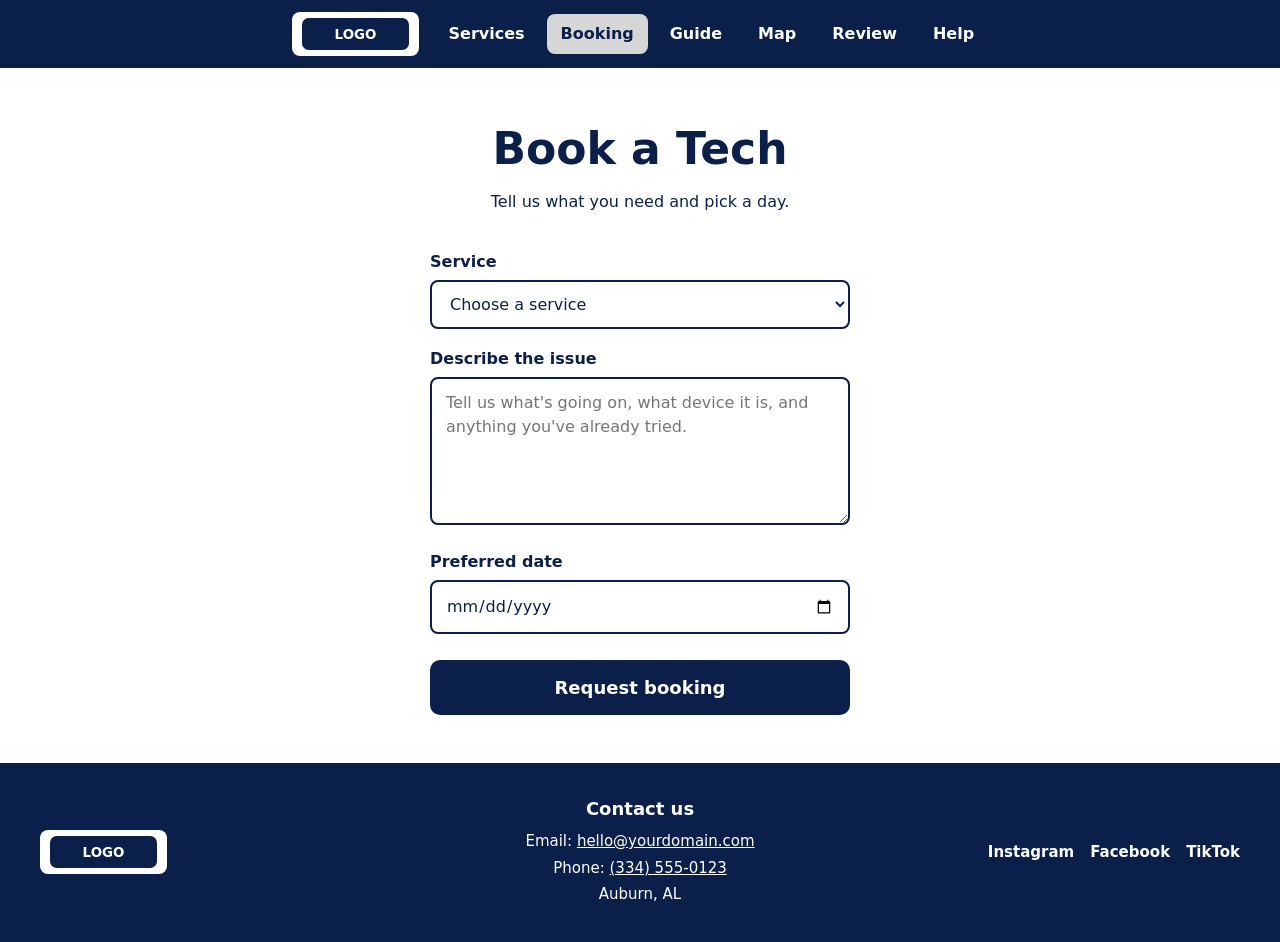
==== booking.html @ f1641cdd "Test" ====
<!DOCTYPE html>
<html lang="en">
<head>
  <meta charset="utf-8">
  <meta name="viewport" content="width=device-width, initial-scale=1">
  <title>Booking | Rent-a-Tech</title>
  <link rel="stylesheet" href="style.css">
  <script src="script.js" defer></script>
</head>
<body>

  <!-- ===== NAVBAR (same as every page) ===== -->
  <nav class="navbar">
    <a class="logo" href="index.html"><img src="images/logo.svg" alt="Rent-a-Tech logo"></a>
    <a href="services.html">Services</a>
    <a href="booking.html">Booking</a>
    <a href="guide.html">Guide</a>
    <a href="map.html">Map</a>
    <a href="review.html">Review</a>
    <a href="help.html">Help</a>
  </nav>

  <!-- ===== BOOKING FORM ===== -->
  <main class="page">
    <h1>Book a Tech</h1>
    <p class="page-intro">Tell us what you need and pick a day.</p>

    <!-- action="#" means nothing is sent anywhere yet. See the note at the bottom. -->
    <form class="form" id="booking-form" action="#" method="post">

      <!-- Service dropdown. Rename the options to match your real services. -->
      <label for="service">Service</label>
      <select id="service" name="service" required>
        <option value="" disabled selected>Choose a service</option>
        <option value="service-1">Service 1</option>
        <option value="service-2">Service 2</option>
        <option value="service-3">Service 3</option>
        <option value="service-4">Service 4</option>
        <option value="service-5">Service 5</option>
        <option value="service-6">Service 6</option>
      </select>

      <!-- Description box where the customer explains the issue -->
      <label for="description">Describe the issue</label>
      <textarea id="description" name="description" rows="5" placeholder="Tell us what's going on, what device it is, and anything you've already tried." required></textarea>

      <!-- Date picker. Browsers show a built-in calendar for type="date". -->
      <label for="date">Preferred date</label>
      <input type="date" id="date" name="date" required>

      <button type="submit" class="signup-btn">Request booking</button>

      <!-- Shown after a successful submit -->
      <p class="form-message" id="message" hidden>Thanks! Your booking request was received.</p>
    </form>
  </main>

  <!-- ===== FOOTER (same as every page) ===== -->
    <footer class="footer">
    <a class="footer-logo" href="index.html"><img src="images/logo.svg" alt="Rent-a-Tech logo"></a>

    <div class="footer-contact">
      <h2>Contact us</h2>
      <p>Email: <a href="mailto:hello@yourdomain.com">hello@yourdomain.com</a></p>
      <p>Phone: <a href="tel:+13345550123">(334) 555-0123</a></p>
      <p>Auburn, AL</p>
    </div>

    <!-- Replace each # with your real social media page address -->
    <div class="footer-social">
      <a href="#">Instagram</a>
      <a href="#">Facebook</a>
      <a href="#">TikTok</a>
    </div>
  </footer>

  

</body>
</html>
---- style.css ----
/* ===== THEME COLORS ===== */
/* Change a color here and it updates everywhere on the site */
:root {
  --navy: #0b1f4b;        /* main dark color */
  --navy-dark: #071533;   /* darker navy for hover effects */
  --white: #ffffff;       /* main light color */
  --tint: #e8edf7;        /* very light navy tint for backgrounds */
  --grey-dark: #4d4d4d;   /* navbar button on hover */
  --grey-light: #d6d6d6;  /* navbar button for the page you are on */
}

/* ===== BASE STYLES ===== */
* {
  box-sizing: border-box;
}

/* Stacks navbar, content, and footer, and keeps the footer at the bottom */
body {
  margin: 0;
  min-height: 100vh;
  display: flex;
  flex-direction: column;
  background: var(--white);
  color: var(--navy);
  font-family: system-ui, -apple-system, "Segoe UI", Roboto, sans-serif;
  line-height: 1.5;
}

/* ===== NAVBAR ===== */
/* Navy bar across the top; links are centered and wrap on small screens */
.navbar {
  display: flex;
  flex-wrap: wrap;
  justify-content: center;
  align-items: center;
  gap: 8px;
  padding: 12px 20px;
  background: var(--navy);
}

.navbar a {
  color: var(--white);
  text-decoration: none;
  font-weight: 600;
  padding: 8px 14px;
  border-radius: 8px;
}

/* Logo button: white box so it stands out */
.navbar .logo {
  background: var(--white);
  color: var(--navy);
  font-weight: 800;
  margin-right: 8px;
}

/* The button for the page you are on turns light grey (set by script.js) */
.navbar a[aria-current="page"] {
  background: var(--grey-light);
  color: var(--navy);
}

/* Hovering any navbar button turns it dark grey. This comes after the
   rule above so hover wins even on the current page's button. */
.navbar a:hover {
  background: var(--grey-dark);
  color: var(--white);
}

.navbar a:focus-visible {
  outline: 3px solid var(--white);
  outline-offset: 2px;
}

/* ===== BUTTON (sign up bar, form submit, service page button) ===== */
.signup-btn {
  display: inline-block;
  background: var(--navy);
  color: var(--white);
  text-decoration: none;
  text-align: center;
  border: 0;
  cursor: pointer;
  font: inherit;
  font-weight: 600;
  font-size: 18px;
  padding: 14px 32px;
  border-radius: 10px;
}

.signup-btn:hover {
  background: var(--navy-dark);
}

.signup-btn:focus-visible {
  outline: 3px solid var(--navy);
  outline-offset: 2px;
}

/* ===== HERO (home page) ===== */
/* No side padding so the sign up bar can reach both edges of the screen */
.hero {
  flex: 1;
  display: flex;
  flex-direction: column;
  align-items: center;
  justify-content: center;
  text-align: center;
  padding: 64px 0 56px;
}

.hero h1 {
  margin: 0 0 32px;
  padding: 0 20px;
  font-size: clamp(36px, 8vw, 64px);
  line-height: 1.1;
}

/* Sign up button stretched into a bar across the whole screen */
.hero .signup-btn {
  width: 100%;
  border-radius: 0;
  padding: 20px;
  font-size: 20px;
}

/* ===== CAROUSEL ===== */
/* --visible is how many tiles show at once (script.js sets it: 3 on desktop, 1 on phones).
   --fade is how far in from each edge the fade reaches. */
.carousel {
  --visible: 3;
  --fade: 33.333%;
  position: relative;
  width: 100%;
  max-width: 1200px;
  margin-top: 56px;
}

/* The window. The mask fades the tiles toward the left and right edges:
   the closer to the edge, the more see-through. */
.carousel-viewport {
  overflow: hidden;
  touch-action: pan-y;   /* lets you swipe sideways without blocking page scrolling */
  cursor: grab;
  -webkit-mask-image: linear-gradient(to right, rgba(0,0,0,0.08), #000 var(--fade), #000 calc(100% - var(--fade)), rgba(0,0,0,0.08));
  mask-image: linear-gradient(to right, rgba(0,0,0,0.08), #000 var(--fade), #000 calc(100% - var(--fade)), rgba(0,0,0,0.08));
}

.carousel-viewport.dragging {
  cursor: grabbing;
}

/* Row of tiles; script.js slides this left and right */
.carousel-track {
  display: flex;
  transition: transform 0.45s ease;
  user-select: none;
}

/* One carousel tile (a link to a service page) */
.slide {
  flex: 0 0 calc(100% / var(--visible) - 20px);
  margin: 0 10px;
  aspect-ratio: 4 / 3;
  display: grid;
  place-items: center;
  padding: 12px;
  text-align: center;
  background: var(--navy);
  color: var(--white);
  text-decoration: none;
  font-weight: 700;
  font-size: clamp(18px, 2.4vw, 28px);
  border-radius: 14px;
  -webkit-user-drag: none;
}

.slide:hover {
  background: var(--navy-dark);
}

/* Arrows sit on top of the tiles and only appear while hovering the carousel */
.carousel-arrow {
  position: absolute;
  top: 50%;
  transform: translateY(-50%);
  width: 44px;
  height: 44px;
  border: 2px solid var(--navy);
  border-radius: 50%;
  background: var(--white);
  color: var(--navy);
  font-size: 26px;
  line-height: 1;
  cursor: pointer;
  opacity: 0;
  transition: opacity 0.2s;
}

.carousel-arrow.prev { left: 14px; }
.carousel-arrow.next { right: 14px; }

.carousel:hover .carousel-arrow,
.carousel-arrow:focus-visible {
  opacity: 1;
}

.carousel-arrow:hover {
  background: var(--tint);
}

/* Touch screens have no hover, so they use swiping instead of arrows */
@media (hover: none) {
  .carousel-arrow { display: none; }
}

/* ===== INNER PAGES ===== */
.page {
  flex: 1;
  width: 100%;
  max-width: 1100px;
  margin: 0 auto;
  padding: 48px 20px;
}

.page h1 {
  margin: 0 0 8px;
  font-size: clamp(30px, 6vw, 44px);
  text-align: center;
}

.page-intro {
  margin: 0 0 36px;
  text-align: center;
}

/* ===== SERVICE TILES (services page) ===== */
.tile-grid {
  display: grid;
  grid-template-columns: 1fr;
  gap: 24px;
}

@media (min-width: 640px) {
  .tile-grid { grid-template-columns: repeat(2, 1fr); }
}

@media (min-width: 960px) {
  .tile-grid { grid-template-columns: repeat(3, 1fr); }
}

.tile {
  display: block;
  color: inherit;
  text-decoration: none;
  border: 2px solid var(--navy);
  border-radius: 14px;
  overflow: hidden;
  background: var(--white);
}

a.tile:hover .tile-body {
  background: var(--tint);
}

a.tile:focus-visible {
  outline: 3px solid var(--navy);
  outline-offset: 3px;
}

.tile-img {
  aspect-ratio: 4 / 3;
  display: grid;
  place-items: center;
  background: var(--tint);
  border-bottom: 2px solid var(--navy);
}

.tile-img img {
  width: 100%;
  height: 100%;
  object-fit: cover;
}

.tile-img svg {
  width: 40%;
  fill: none;
  stroke: var(--navy);
  stroke-width: 2.5;
  stroke-linecap: round;
  stroke-linejoin: round;
}

.tile-body {
  padding: 16px 18px 20px;
}

.tile-body h2 {
  margin: 0 0 6px;
  font-size: 22px;
}

.tile-body p {
  margin: 0;
}

/* ===== FORMS (sign up and booking) ===== */
.form {
  max-width: 420px;
  margin: 0 auto;
}

.form label {
  display: block;
  margin: 18px 0 6px;
  font-weight: 600;
}

.form input[type="text"],
.form input[type="email"],
.form input[type="date"],
.form select,
.form textarea {
  width: 100%;
  padding: 12px 14px;
  border: 2px solid var(--navy);
  border-radius: 8px;
  background: var(--white);
  color: var(--navy);
  font: inherit;
}

.form textarea {
  resize: vertical;
  min-height: 120px;
}

.form input:focus-visible,
.form select:focus-visible,
.form textarea:focus-visible {
  outline: 3px solid var(--tint);
  outline-offset: 0;
  background: var(--tint);
}

.check {
  display: flex;
  align-items: center;
  gap: 10px;
  margin: 22px 0 26px;
}

.check input {
  width: 20px;
  height: 20px;
  accent-color: var(--navy);
}

.check label {
  margin: 0;
  font-weight: 400;
}

.check a {
  color: var(--navy);
}

.form .signup-btn {
  display: block;
  width: 100%;
  margin-top: 26px;
}

.check + .signup-btn {
  margin-top: 0;
}

.form-message {
  margin-top: 18px;
  padding: 12px 14px;
  background: var(--tint);
  border-radius: 8px;
  font-weight: 600;
  text-align: center;
}

/* ===== SERVICE DETAIL PAGES ===== */
.service-detail {
  max-width: 640px;
  margin: 0 auto;
}

.service-detail h2 {
  margin: 0 0 12px;
  font-size: 24px;
}

.service-detail ul {
  margin: 0 0 24px;
  padding-left: 22px;
}

.service-detail li {
  margin-bottom: 8px;
}

.price-note {
  margin: 0 0 28px;
  font-weight: 600;
}

.back-link {
  display: block;
  margin-top: 18px;
  text-align: center;
  color: var(--navy);
}

/* ===== GUIDE, REVIEW, HELP, MAP TEMPLATES ===== */
/* Simple outlined cards used for guide articles and reviews */
.card-list {
  display: grid;
  gap: 16px;
  max-width: 700px;
  margin: 0 auto;
}

.card {
  border: 2px solid var(--navy);
  border-radius: 14px;
  padding: 16px 18px;
}

.card h2 {
  margin: 0 0 6px;
  font-size: 20px;
}

.card p {
  margin: 0;
}

/* Help page questions that open and close */
.faq {
  max-width: 700px;
  margin: 0 auto;
}

.faq details {
  border: 2px solid var(--navy);
  border-radius: 10px;
  padding: 12px 16px;
  margin-bottom: 12px;
}

.faq summary {
  font-weight: 600;
  cursor: pointer;
}

.faq details p {
  margin: 10px 0 0;
}

/* Placeholder where the map goes */
.map-box {
  max-width: 900px;
  margin: 0 auto;
  aspect-ratio: 16 / 9;
  display: grid;
  place-items: center;
  background: var(--tint);
  border: 2px solid var(--navy);
  border-radius: 14px;
  text-align: center;
  padding: 20px;
}

/* ===== FOOTER ===== */
/* Three columns: logo on the left, contact info in the middle, social links on the right */
.footer {
  display: grid;
  grid-template-columns: 1fr auto 1fr;
  align-items: center;
  gap: 24px;
  background: var(--navy);
  color: var(--white);
  padding: 32px 40px;
  font-size: 15px;
}

.footer a {
  color: var(--white);
  text-decoration: underline;
}

.footer .footer-logo {
  justify-self: start;
  background: var(--white);
  color: var(--navy);
  font-weight: 800;
  text-decoration: none;
  padding: 8px 14px;
  border-radius: 8px;
}

.footer-contact {
  text-align: center;
}

.footer-contact h2 {
  margin: 0 0 8px;
  font-size: 18px;
}

.footer-contact p {
  margin: 4px 0;
}

.footer-social {
  justify-self: end;
  display: flex;
  gap: 16px;
}

.footer-social a {
  text-decoration: none;
  font-weight: 600;
}

.footer-social a:hover {
  text-decoration: underline;
}

/* On phones the footer stacks and centers */
@media (max-width: 720px) {
  .footer {
    grid-template-columns: 1fr;
    justify-items: center;
    padding: 28px 20px;
  }
  .footer .footer-logo,
  .footer-social {
    justify-self: center;
  }
}

/* ===== ACCESSIBILITY ===== */
/* Turns off sliding animation for people who have reduced motion turned on */
@media (prefers-reduced-motion: reduce) {
  .carousel-track { transition: none; }
}

/* ===== LOGO IMAGE ===== */
/* Keeps the logo image a good size in the navbar and footer.
   Change the height to make the logo bigger or smaller. */
.navbar .logo,
.footer .footer-logo {
  padding: 6px 10px;
}

.navbar .logo img,
.footer-logo img {
  display: block;
  height: 32px;
  width: auto;
}
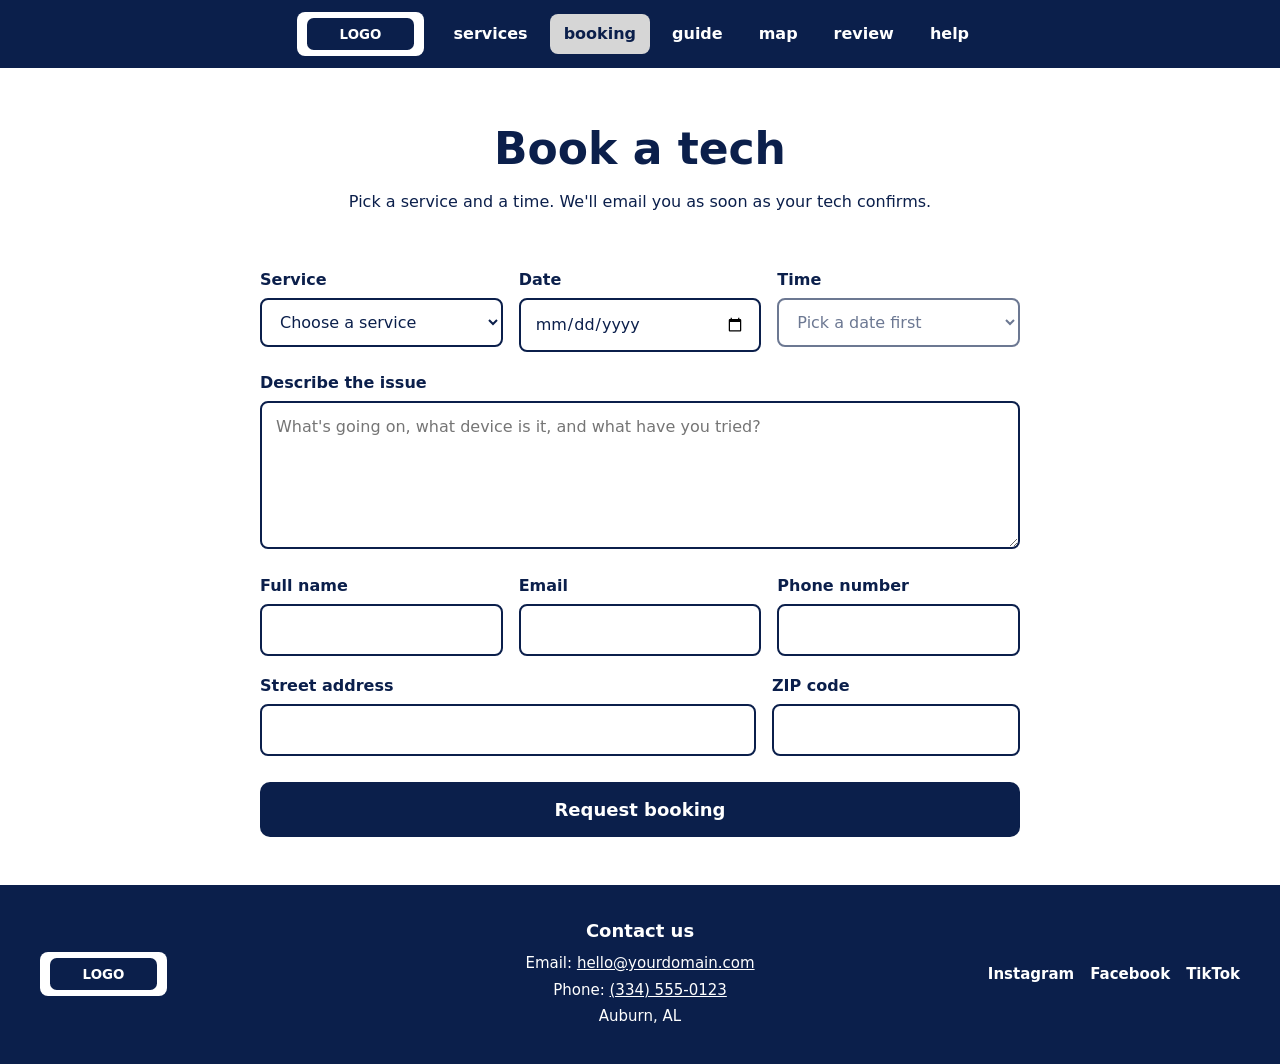
==== commit 878dec56: "Booking Form" ====
--- a/booking.html
+++ b/booking.html
@@ -7,56 +7,107 @@
   <link rel="stylesheet" href="style.css">
   <script src="script.js" defer></script>
 </head>
-<body>
+<body data-nav="booking">
 
   <!-- ===== NAVBAR (same as every page) ===== -->
   <nav class="navbar">
     <a class="logo" href="index.html"><img src="images/logo.svg" alt="Rent-a-Tech logo"></a>
-    <a href="services.html">Services</a>
-    <a href="booking.html">Booking</a>
-    <a href="guide.html">Guide</a>
-    <a href="map.html">Map</a>
-    <a href="review.html">Review</a>
-    <a href="help.html">Help</a>
+    <a href="services.html">services</a>
+    <a href="booking.html">booking</a>
+    <a href="guide.html">guide</a>
+    <a href="map.html">map</a>
+    <a href="review.html">review</a>
+    <a href="help.html">help</a>
   </nav>
 
   <!-- ===== BOOKING FORM ===== -->
   <main class="page">
-    <h1>Book a Tech</h1>
-    <p class="page-intro">Tell us what you need and pick a day.</p>
-
-    <!-- action="#" means nothing is sent anywhere yet. See the note at the bottom. -->
-    <form class="form" id="booking-form" action="#" method="post">
-
-      <!-- Service dropdown. Rename the options to match your real services. -->
-      <label for="service">Service</label>
-      <select id="service" name="service" required>
-        <option value="" disabled selected>Choose a service</option>
-        <option value="service-1">Service 1</option>
-        <option value="service-2">Service 2</option>
-        <option value="service-3">Service 3</option>
-        <option value="service-4">Service 4</option>
-        <option value="service-5">Service 5</option>
-        <option value="service-6">Service 6</option>
-      </select>
-
-      <!-- Description box where the customer explains the issue -->
-      <label for="description">Describe the issue</label>
-      <textarea id="description" name="description" rows="5" placeholder="Tell us what's going on, what device it is, and anything you've already tried." required></textarea>
-
-      <!-- Date picker. Browsers show a built-in calendar for type="date". -->
-      <label for="date">Preferred date</label>
-      <input type="date" id="date" name="date" required>
+    <h1>Book a tech</h1>
+    <p class="page-intro">Pick a service and a time. We'll email you as soon as your tech confirms.</p>
+
+    <form class="form form-wide" id="booking-form">
+
+      <!-- Row 1: service, date, and time side by side on wide screens (stacked on phones) -->
+      <div class="form-row cols-3">
+        <div class="field">
+          <label for="service">Service</label>
+          <select id="service" name="service" required>
+            <option value="" disabled selected>Choose a service</option>
+            <option>Hardware</option>
+            <option>Software</option>
+            <option>PC Building</option>
+            <option>Wifi and Networking</option>
+            <option>Virus Removal</option>
+            <option>Mounting and Cabling</option>
+            <option>Other</option>
+          </select>
+        </div>
+
+        <div class="field">
+          <label for="date">Date</label>
+          <input type="date" id="date" name="date" required>
+        </div>
+
+        <!-- Times are filled in by the script below after you pick a date -->
+        <div class="field">
+          <label for="time">Time</label>
+          <select id="time" name="time" required disabled>
+            <option value="" disabled selected>Pick a date first</option>
+          </select>
+          <p class="form-hint" id="time-hint"></p>
+        </div>
+      </div>
+
+      <!-- Row 2: description takes the full width -->
+      <div class="field">
+        <label for="description">Describe the issue</label>
+        <textarea id="description" name="description" rows="5" maxlength="1000" placeholder="What's going on, what device is it, and what have you tried?" required></textarea>
+      </div>
+
+      <!-- Row 3: name, email, and phone -->
+      <div class="form-row cols-3">
+        <div class="field">
+          <label for="name">Full name</label>
+          <input type="text" id="name" name="name" maxlength="80" autocomplete="name" required>
+        </div>
+
+        <div class="field">
+          <label for="email">Email</label>
+          <input type="email" id="email" name="email" maxlength="120" autocomplete="email" required>
+        </div>
+
+        <div class="field">
+          <label for="phone">Phone number</label>
+          <input type="text" id="phone" name="phone" maxlength="30" inputmode="tel" autocomplete="tel" required>
+        </div>
+      </div>
+
+      <!-- Row 4: street address (wider) and ZIP code -->
+      <div class="form-row cols-address">
+        <div class="field">
+          <label for="address">Street address</label>
+          <input type="text" id="address" name="address" maxlength="120" autocomplete="street-address" required>
+        </div>
+
+        <div class="field">
+          <label for="zip">ZIP code</label>
+          <input type="text" id="zip" name="zip" inputmode="numeric" pattern="[0-9]{5}" maxlength="5" autocomplete="postal-code" required>
+        </div>
+      </div>
+
+      <!-- Hidden spam trap. Real visitors never see it, bots fill it in. Leave it as is. -->
+      <div style="position:absolute; left:-9999px;" aria-hidden="true">
+        <input type="text" name="company" tabindex="-1" autocomplete="off">
+      </div>
 
       <button type="submit" class="signup-btn">Request booking</button>
 
-      <!-- Shown after a successful submit -->
-      <p class="form-message" id="message" hidden>Thanks! Your booking request was received.</p>
+      <p class="form-message" id="message" hidden></p>
     </form>
   </main>
 
   <!-- ===== FOOTER (same as every page) ===== -->
-    <footer class="footer">
+  <footer class="footer">
     <a class="footer-logo" href="index.html"><img src="images/logo.svg" alt="Rent-a-Tech logo"></a>
 
     <div class="footer-contact">
@@ -74,7 +125,97 @@
     </div>
   </footer>
 
-  
+  <!-- ===== BOOKING SCRIPT ===== -->
+  <script>
+    // Paste your Google Apps Script web app address here (it ends in /exec)
+    var SCRIPT_URL = "https://script.google.com/macros/s/AKfycbwthf_UNv-6CDKBvg60E5bWcIW4U1J8GbTd7f5EOEQGmlVD3kM3-ZbcMSQ31Y3cDW4YLg/exec";
+
+    var form = document.getElementById("booking-form");
+    var dateInput = document.getElementById("date");
+    var timeSelect = document.getElementById("time");
+    var hint = document.getElementById("time-hint");
+    var msg = document.getElementById("message");
+
+    // Only allow dates from today to 60 days ahead
+    var today = new Date();
+    today.setMinutes(today.getMinutes() - today.getTimezoneOffset());
+    dateInput.min = today.toISOString().split("T")[0];
+    var last = new Date(today.getTime() + 60 * 86400000);
+    dateInput.max = last.toISOString().split("T")[0];
+
+    function resetTimes(text) {
+      timeSelect.innerHTML = "";
+      var o = document.createElement("option");
+      o.value = "";
+      o.disabled = true;
+      o.selected = true;
+      o.textContent = text;
+      timeSelect.appendChild(o);
+      timeSelect.disabled = true;
+    }
+
+    // When a date is picked, ask the booking script which times are open
+    dateInput.addEventListener("change", async function () {
+      hint.textContent = "";
+      if (!dateInput.value) { resetTimes("Pick a date first"); return; }
+      resetTimes("Loading times...");
+      try {
+        var res = await fetch(SCRIPT_URL + "?date=" + encodeURIComponent(dateInput.value));
+        var data = await res.json();
+        if (!data.slots || !data.slots.length) {
+          resetTimes("No openings");
+          hint.textContent = "No openings that day. Please pick another date.";
+          return;
+        }
+        resetTimes("Choose a time");
+        data.slots.forEach(function (s) {
+          var o = document.createElement("option");
+          o.value = s.start;
+          o.textContent = s.label;
+          timeSelect.appendChild(o);
+        });
+        timeSelect.disabled = false;
+      } catch (err) {
+        resetTimes("Couldn't load times");
+        hint.textContent = "Couldn't load times. Please try again.";
+      }
+    });
+
+    // Send the booking
+    form.addEventListener("submit", async function (e) {
+      e.preventDefault();
+      msg.hidden = false;
+      if (SCRIPT_URL.indexOf("PASTE") === 0) {
+        msg.textContent = "Booking isn't connected yet. Add your web app address to SCRIPT_URL.";
+        return;
+      }
+      if (!timeSelect.value) {
+        msg.textContent = "Please choose a date and time.";
+        return;
+      }
+      var btn = form.querySelector("button[type=submit]");
+      btn.disabled = true;
+      msg.textContent = "Sending...";
+      try {
+        var res = await fetch(SCRIPT_URL, {
+          method: "POST",
+          body: new URLSearchParams(new FormData(form))
+        });
+        var data = await res.json();
+        if (data.ok) {
+          msg.textContent = "Request sent! We'll email you as soon as your tech confirms.";
+          form.reset();
+          resetTimes("Pick a date first");
+        } else {
+          msg.textContent = data.error || "Something went wrong. Please try again.";
+          dateInput.dispatchEvent(new Event("change"));   // refresh the open times
+        }
+      } catch (err) {
+        msg.textContent = "Something went wrong. Please try again or contact us directly.";
+      }
+      btn.disabled = false;
+    });
+  </script>
 
 </body>
 </html>
--- a/style.css
+++ b/style.css
@@ -564,4 +564,37 @@
   display: block;
   height: 32px;
   width: auto;
+}
+
+/* ===== BOOKING FORM EXTRAS ===== */
+.form select:disabled {
+  opacity: 0.6;
+  cursor: not-allowed;
+}
+
+.form-hint {
+  margin: 6px 0 0;
+  font-size: 14px;
+}
+
+/* ===== WIDER BOOKING FORM ===== */
+/* The booking form is wider than the sign up form */
+.form.form-wide {
+  max-width: 760px;
+}
+
+/* Rows of fields: one column on phones, side by side on wider screens */
+.form-row {
+  display: grid;
+  grid-template-columns: 1fr;
+  column-gap: 16px;
+}
+
+.field {
+  min-width: 0;
+}
+
+@media (min-width: 720px) {
+  .form-row.cols-3 { grid-template-columns: repeat(3, 1fr); }
+  .form-row.cols-address { grid-template-columns: 2fr 1fr; }
 }
